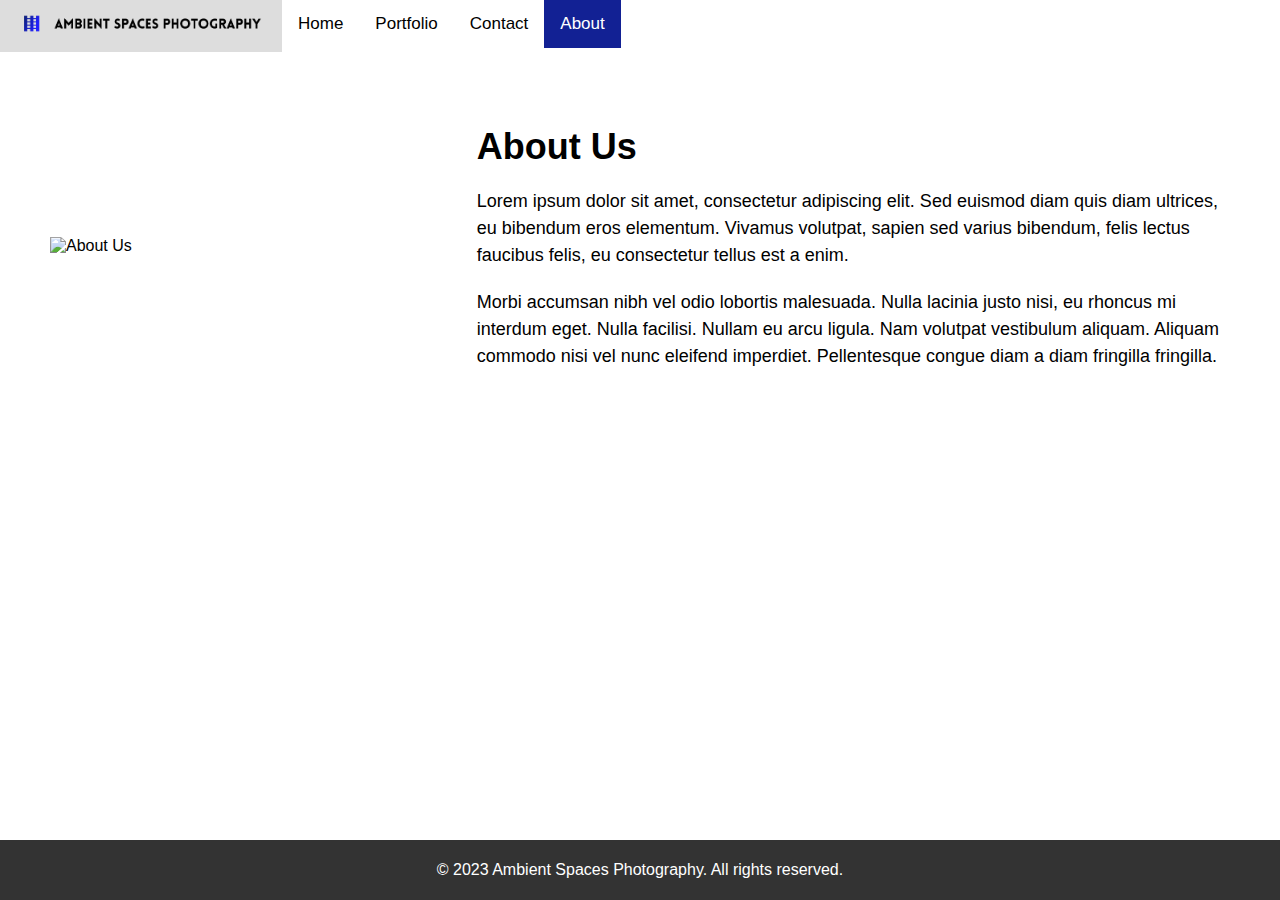
==== about.html @ 1647a7a4 "social media" ====
<!DOCTYPE html>
<html>
<head>
<meta name="viewport" content="width=device-width, initial-scale=1">
<link rel="stylesheet" href="https://cdnjs.cloudflare.com/ajax/libs/font-awesome/4.7.0/css/font-awesome.min.css">
<link rel="stylesheet" href="style.css">
</head>
<body>

<!-- nav bar -->
<div class="topnav" id="myTopnav">
    <a href=""><div class="logo">
        <img src="img/cover.png" width="250px" alt="Ambient Spaces Photography">
      </div></a>
  <a href="index.html" >Home</a>
  <a href="portfolio.html" >Portfolio</a>
  <a href="#contact">Contact</a>
  <a href="about.html" class="active">About</a>
  <a href="javascript:void(0);" class="icon" onclick="myFunction()">
    <i class="fa fa-bars"></i>
  </a>
</div>

<!-- about -->
<div class="about-us">
    <div class="about-image">
      <img src="img/img3.jpg" alt="About Us">
    </div>
    <div class="about-content">
      <h1>About Us</h1>
      <p>Lorem ipsum dolor sit amet, consectetur adipiscing elit. Sed euismod diam quis diam ultrices, eu bibendum eros elementum. Vivamus volutpat, sapien sed varius bibendum, felis lectus faucibus felis, eu consectetur tellus est a enim.</p>
      <p>Morbi accumsan nibh vel odio lobortis malesuada. Nulla lacinia justo nisi, eu rhoncus mi interdum eget. Nulla facilisi. Nullam eu arcu ligula. Nam volutpat vestibulum aliquam. Aliquam commodo nisi vel nunc eleifend imperdiet. Pellentesque congue diam a diam fringilla fringilla.</p>
    </div>
  </div>
  

  <!-- footer -->
  
  <footer>
    <p>&copy; 2023 Ambient Spaces Photography. All rights reserved.</p>
  </footer>
  

<script>
function myFunction() {
  var x = document.getElementById("myTopnav");
  if (x.className === "topnav") {
    x.className += " responsive";
  } else {
    x.className = "topnav";
  }
}



// Get the gallery container and the enlarged image container
const galleryContainer = document.querySelector('.gallery2');
        const enlargedContainer = document.querySelector('.enlarged');

        // Add a click event listener to the gallery container
        galleryContainer.addEventListener('click', (event) => {
            // Get the clicked thumbnail image
            const thumbnailImage = event.target.closest('img.thumbnail');
            if (!thumbnailImage) return;

            // Show the enlarged image container
            enlargedContainer.style.display = 'flex';

            // Set the source of the enlarged image to the clicked thumbnail image's source
            const enlargedImage = enlargedContainer.querySelector('.enlarged-image');
            enlargedImage.src = thumbnailImage.src;
        });

        // Add a click event listener to the close button
        const closeButton = enlargedContainer.querySelector('.close');
        closeButton.addEventListener('click', () => {
            // Hide the enlarged image container
            enlargedContainer.style.display = 'none';
        });

</script>

</body>
</html>
---- style.css ----
/* nav */
body {
    margin: 0;
    font-family: Arial, Helvetica, sans-serif;
    background-color: rgb(255, 255, 255);
  }
  
  .topnav {
    overflow: hidden;
    background-color: rgb(255, 255, 255);
  }
  
  .topnav a {
    float: left;
    display: block;
    color: #000000;
    text-align: center;
    padding: 14px 16px;
    text-decoration: none;
    font-size: 17px;
  }
  
  .topnav a:hover {
    background-color: #ddd;
    color: rgb(0, 0, 0); 
  }
  
  .topnav a.active {
    background-color: rgb(7%, 13%, 58%);
    color: white;
  }
  
  .topnav .icon {
    display: none;
  }
  
  @media screen and (max-width: 600px) {
    .topnav a:not(:first-child) {display: none;}
    .topnav a.icon {
      float: right;
      display: block;
    }
  }
  
  @media screen and (max-width: 600px) {
    .topnav.responsive {position: relative;}
    .topnav.responsive .icon {
      position: absolute;
      right: 0;
      top: 0;
    }
    .topnav.responsive a {
      float: none;
      display: block;
      text-align: left;
    }
  }

  /* header */
  .header {
			position: relative;
			width: 100%;
			height: auto;
			margin: 0;
			padding: 0;
			overflow: hidden;
		}
		.header img {
			width: 100%;
			height: auto;
			object-fit: cover;
			object-position: center;
		}
		.header .text {
			position: absolute;
			top: 50%;
			left: 50%;
			transform: translate(-50%, -50%);
			color: #fff;
			font-size: 48px;
			font-weight: bold;
			text-align: center;
			text-shadow: 2px 2px #000;
		}

/* about */
#about {
    background-color: #f5f5f5;
    padding: 40px;
    text-align: center;
  }
  
  #about h2 {
    font-size: 36px;
    color: #333;
    margin-bottom: 20px;
  }
  
  #about p {
    font-size: 18px;
    line-height: 1.5;
    color: #666;
    margin-bottom: 10px;
  }
  
  #about img {
    max-width: 100%;
    margin-bottom: 10px;
  }


  /* gallery */

  .gallery {
    display: grid;
    grid-template-columns: repeat(auto-fit, minmax(200px, 1fr));
    grid-gap: 10px;
    margin-inline: 20px;

  }
  
  .gallery-item {
    position: relative;
    overflow: hidden;
  }
  
  .gallery-item img {
    display: block;
    width: 100%;
    height: auto;
    transition: transform 0.3s ease-in-out;
  }
  
  .gallery-item:hover img {
    transform: scale(1.1);
  }

  .title{
    text-align: center;
  }

  .center {
    text-align: center;
    margin-top: 14px;
    margin-bottom: 100px;
  }


  /* footer */
  footer {
    position: fixed;
    bottom: 0;
    width: 100%;
    height: 60px;
    background-color: #333;
    color: #fff;
    display: flex;
    justify-content: center;
    align-items: center;
  }
  
  footer p {
    margin: 0;
  }
  
  

  /* portfolio */


  .gallery2 {
    display: flex;
    flex-wrap: wrap;
    justify-content: center;
    align-items: center;
  }

  .thumbnail {
    text-align: center;
    height: 250px;
    width: 250px;
    margin: 10px;
    /* float: left; */
    cursor: pointer;
}

/* Styles for the enlarged image */
.enlarged {
    position: absolute;
    top: 0;
    left: 0;
    height: 100%;
    width: 100%;
    background-color: rgba(0,0,0,0.7);
    display: none;
    align-items: center;
    justify-content: center;
}

/* Styles for the enlarged image's inner container */
.enlarged .container {
    display: flex;
    flex-direction: column;
    align-items: center;
    justify-content: center;
    position: relative;
    height: 80%;
    width: 80%;
}

/* Styles for the enlarged image */
.enlarged img {
    max-height: 100%;
    max-width: 100%;
    border: 5px solid #fff;
    box-shadow: 0 0 5px #000;
    margin: 0 auto;
    display: block;
}

/* Styles for the close button */
.close {
    position: absolute;
    top: 5px;
    right: 5px;
    cursor: pointer;
    color: #fff;
    font-size: 20px;
    font-weight: bold;
}

/* about us */
.about-us {
    display: flex;
    justify-content: space-between;
    align-items: center;
    padding: 50px;
    background-color: #fff;
  }
  
  .about-image {
    flex: 1;
    margin-right: 50px;
  }
  
  .about-image img {
    width: 100%;
  }
  
  .about-content {
    flex: 2;
  }
  
  .about-content h1 {
    font-size: 36px;
    margin-bottom: 20px;
  }
  
  .about-content p {
    font-size: 18px;
    line-height: 1.5;
    margin-bottom: 20px;
  }
  


  /* social-media */

  .social-media {
    background-color: #f5f5f5;
    padding: 20px;
    margin-bottom: 80px;
  }
  
  .social-media-header {
    text-align: center;
  }
  
  .social-media-header h3 {
    font-size: 1.5rem;
    margin: 0;
  }
  
  .social-media-icons {
    display: flex;
    justify-content: center;
    align-items: center;
    margin-top: 10px;
  }
  
  .social-media-icon {
    background-color: #fff;
    border-radius: 50%;
    box-shadow: 0 2px 4px rgba(0,0,0,.1);
    display: flex;
    justify-content: center;
    align-items: center;
    height: 50px;
    width: 50px;
    margin: 0 10px;
    text-decoration: none;
    transition: all .2s ease-in-out;
  }
  
  .social-media-icon:hover {
    transform: scale(1.1);
  }
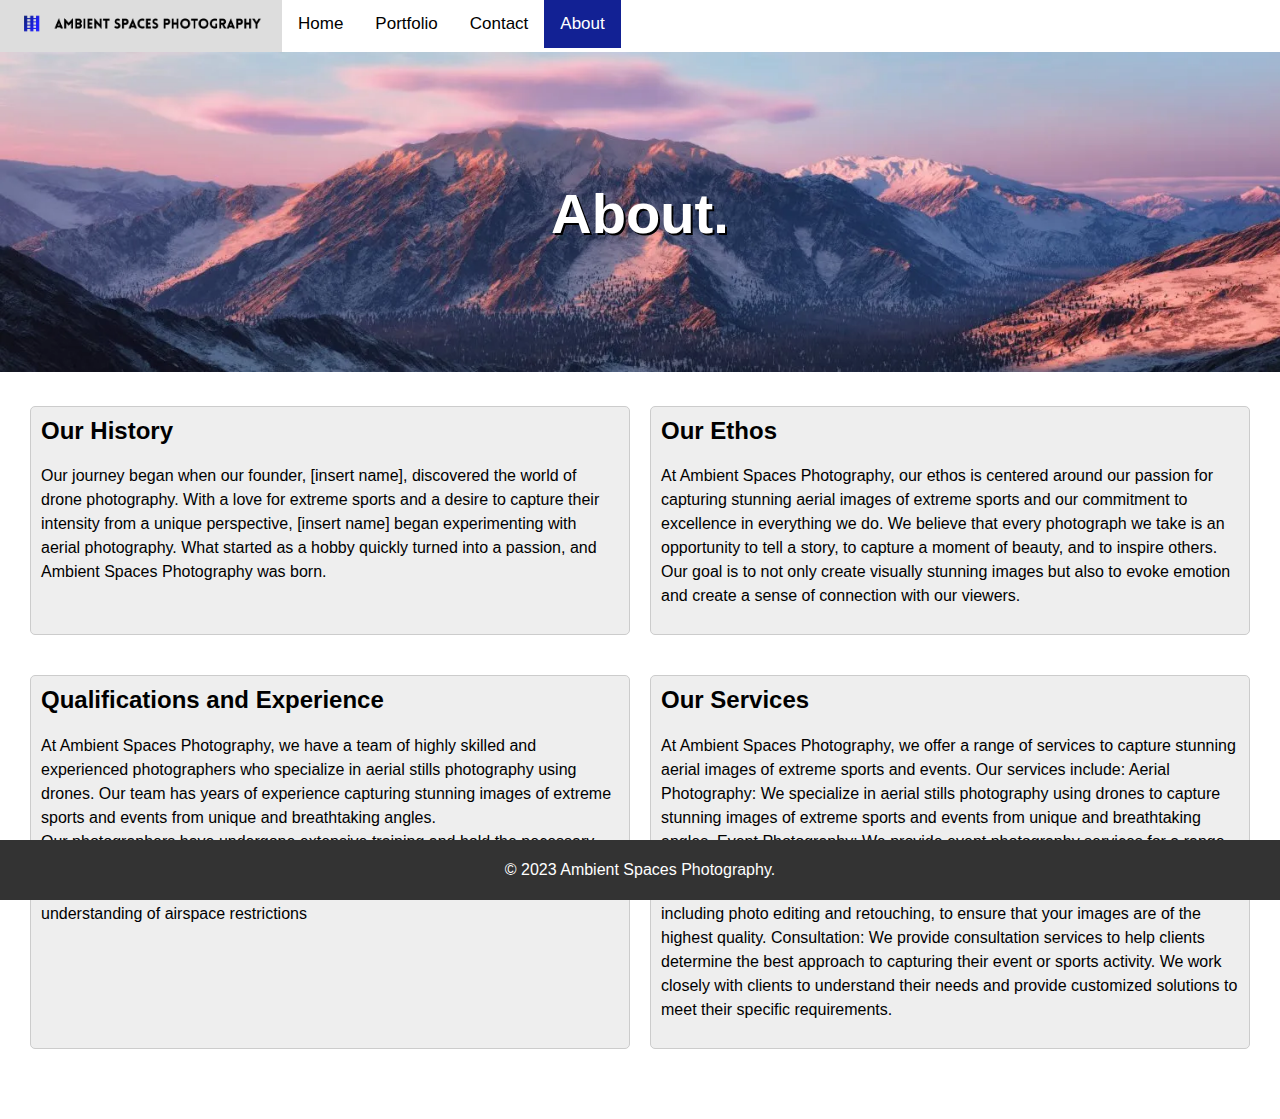
==== commit 1e4734b4: "done" ====
--- a/about.html
+++ b/about.html
@@ -14,30 +14,65 @@
       </div></a>
   <a href="index.html" >Home</a>
   <a href="portfolio.html" >Portfolio</a>
-  <a href="#contact">Contact</a>
+  <a href="contact.html">Contact</a>
   <a href="about.html" class="active">About</a>
   <a href="javascript:void(0);" class="icon" onclick="myFunction()">
     <i class="fa fa-bars"></i>
   </a>
 </div>
 
-<!-- about -->
-<div class="about-us">
-    <div class="about-image">
-      <img src="img/img3.jpg" alt="About Us">
-    </div>
-    <div class="about-content">
-      <h1>About Us</h1>
-      <p>Lorem ipsum dolor sit amet, consectetur adipiscing elit. Sed euismod diam quis diam ultrices, eu bibendum eros elementum. Vivamus volutpat, sapien sed varius bibendum, felis lectus faucibus felis, eu consectetur tellus est a enim.</p>
-      <p>Morbi accumsan nibh vel odio lobortis malesuada. Nulla lacinia justo nisi, eu rhoncus mi interdum eget. Nulla facilisi. Nullam eu arcu ligula. Nam volutpat vestibulum aliquam. Aliquam commodo nisi vel nunc eleifend imperdiet. Pellentesque congue diam a diam fringilla fringilla.</p>
+
+<!-- main iamge -->
+<div class="header">
+    <img src="img/img5.jpg" alt="Header Image">
+    <div class="text">
+        <h3>About.</h3>
+        <!-- <h1>Responsive Image Header Full Width</h1>
+        <p>Lorem ipsum dolor sit amet, consectetur adipiscing elit. Sed ac justo magna. Nulla facilisi. Nullam hendrerit diam id neque commodo, eu scelerisque turpis tincidunt.</p> -->
     </div>
   </div>
-  
+
+<!-- about -->
+<main>
+    <section class="a">
+        <div class="ab">
+            <h2>Our History</h2>
+            <p>Our journey began when our founder, [insert name], discovered the world of drone photography. With a love for extreme sports and a desire to capture their intensity from a unique perspective, [insert name] began experimenting with aerial photography. What started as a hobby quickly turned into a passion, and Ambient Spaces Photography was born.
+            </p>
+        </div>
+        
+        <div class="ab">
+            <h2>Our Ethos</h2>
+            <p>At Ambient Spaces Photography, our ethos is centered around our passion for capturing stunning aerial images of extreme sports and our commitment to excellence in everything we do.
+                We believe that every photograph we take is an opportunity to tell a story, to capture a moment of beauty, and to inspire others. Our goal is to not only create visually stunning images but also to evoke emotion and create a sense of connection with our viewers.</p>
+        </div>
+    </section>
+    
+    <section class="a">
+        <div class="ab">
+            <h2>Qualifications and Experience</h2>
+            <p>At Ambient Spaces Photography, we have a team of highly skilled and experienced photographers who specialize in aerial stills photography using drones. Our team has years of experience capturing stunning images of extreme sports and events from unique and breathtaking angles.<br> Our photographers have undergone extensive training and hold the necessary qualifications and certifications required for operating drones safely and legally. We adhere to all local and national regulations and have a thorough understanding of airspace restrictions</p>
+        </div>
+        
+        <div class="ab">
+            <h2>Our Services</h2>
+            <p>At Ambient Spaces Photography, we offer a range of services to capture stunning aerial images of extreme sports and events. Our services include:
+
+                Aerial Photography: We specialize in aerial stills photography using drones to capture stunning images of extreme sports and events from unique and breathtaking angles.
+                
+                Event Photography: We provide event photography services for a range of extreme sports and events, capturing the excitement and energy of the event in stunning detail.
+                
+                Creative Services: We offer a range of creative services, including photo editing and retouching, to ensure that your images are of the highest quality.
+                
+                Consultation: We provide consultation services to help clients determine the best approach to capturing their event or sports activity. We work closely with clients to understand their needs and provide customized solutions to meet their specific requirements.</p>
+        </div>
+    </section>
+</main>
 
   <!-- footer -->
   
   <footer>
-    <p>&copy; 2023 Ambient Spaces Photography. All rights reserved.</p>
+    <p>&copy; 2023 Ambient Spaces Photography.</p>
   </footer>
   
 
@@ -51,33 +86,6 @@
   }
 }
 
-
-
-// Get the gallery container and the enlarged image container
-const galleryContainer = document.querySelector('.gallery2');
-        const enlargedContainer = document.querySelector('.enlarged');
-
-        // Add a click event listener to the gallery container
-        galleryContainer.addEventListener('click', (event) => {
-            // Get the clicked thumbnail image
-            const thumbnailImage = event.target.closest('img.thumbnail');
-            if (!thumbnailImage) return;
-
-            // Show the enlarged image container
-            enlargedContainer.style.display = 'flex';
-
-            // Set the source of the enlarged image to the clicked thumbnail image's source
-            const enlargedImage = enlargedContainer.querySelector('.enlarged-image');
-            enlargedImage.src = thumbnailImage.src;
-        });
-
-        // Add a click event listener to the close button
-        const closeButton = enlargedContainer.querySelector('.close');
-        closeButton.addEventListener('click', () => {
-            // Hide the enlarged image container
-            enlargedContainer.style.display = 'none';
-        });
-
 </script>
 
 </body>
--- a/style.css
+++ b/style.css
@@ -173,6 +173,7 @@
     flex-wrap: wrap;
     justify-content: center;
     align-items: center;
+    margin-bottom: 50px;
   }
 
   .thumbnail {
@@ -230,37 +231,37 @@
 }
 
 /* about us */
-.about-us {
-    display: flex;
-    justify-content: space-between;
-    align-items: center;
-    padding: 50px;
-    background-color: #fff;
-  }
-  
-  .about-image {
+
+
+
+main {
+    margin: 20px;
+    margin-bottom: 60px;
+}
+
+h2 {
+    font-size: 1.5em;
+    margin-top: 0;
+}
+
+p {
+    line-height: 1.5;
+}
+
+.a {
+    display: flex;
+    flex-wrap: wrap;
+    margin-bottom: 20px;
+}
+
+.ab {
     flex: 1;
-    margin-right: 50px;
-  }
-  
-  .about-image img {
-    width: 100%;
-  }
-  
-  .about-content {
-    flex: 2;
-  }
-  
-  .about-content h1 {
-    font-size: 36px;
-    margin-bottom: 20px;
-  }
-  
-  .about-content p {
-    font-size: 18px;
-    line-height: 1.5;
-    margin-bottom: 20px;
-  }
+    margin: 10px;
+    padding: 10px;
+    background-color: #eee;
+    border: 1px solid #ccc;
+    border-radius: 5px;
+}
   
 
 
@@ -269,7 +270,7 @@
   .social-media {
     background-color: #f5f5f5;
     padding: 20px;
-    margin-bottom: 80px;
+    margin-bottom: 60px;
   }
   
   .social-media-header {
@@ -305,4 +306,57 @@
   .social-media-icon:hover {
     transform: scale(1.1);
   }
+
+
+
+  /* contact us page */
+
+  .form{
+    margin: 30px;
+    margin-bottom: 80px;
+  }
+
+  .form-control {
+    display: block;
+    width: 100%;
+    padding: 0.5rem 0.75rem;
+    font-size: 1rem;
+    font-weight: 400;
+    line-height: 1.5;
+    color: #495057;
+    background-color: #fff;
+    background-clip: padding-box;
+    border: 1px solid #ced4da;
+    border-radius: 0.25rem;
+    transition: border-color 0.15s ease-in-out, box-shadow 0.15s ease-in-out;
+   
+  }
+  
+  .form-group label {
+    display: block;
+    margin-bottom: 0.5rem;
+  }
+  
+  .btn-primary {
+    color: #fff;
+    background-color: #007bff;
+    border-color: #007bff;
+  }
+  .btn-primary:hover {
+    color: #fff;
+    background-color: #0069d9;
+    border-color: #0062cc;
+  }
+  .btn-primary:focus, .btn-primary.focus {
+    box-shadow: 0 0 0 0.2rem rgba(0, 123, 255, 0.5);
+  }
+  
+  
+  /* Style the form error message */
+  #error-message {
+    color: red;
+    margin-bottom: 20px;
+    font-size: 14px;
+  }
+  
   